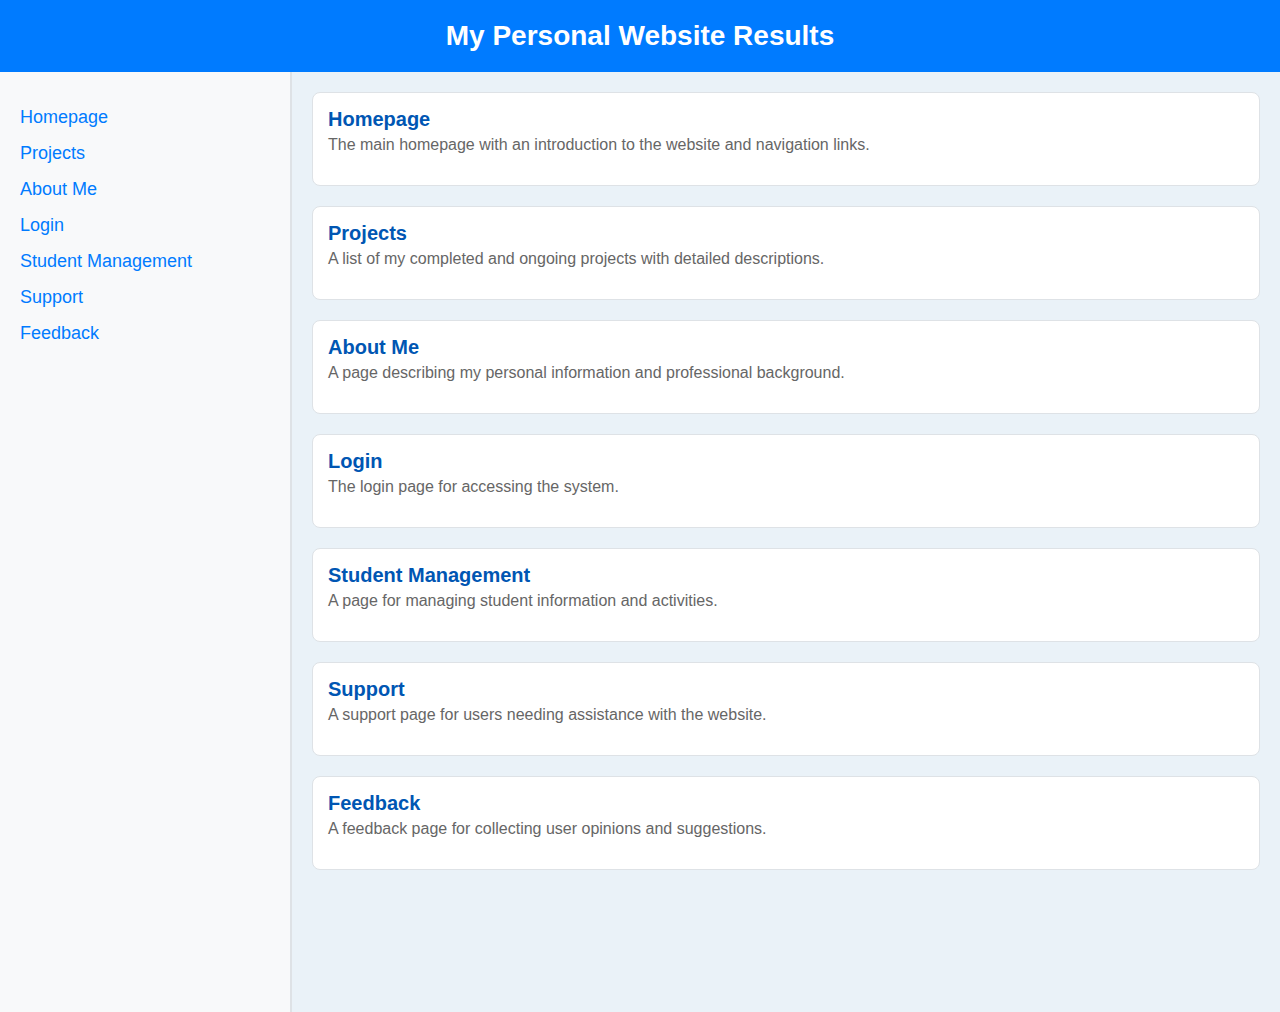
==== index.html @ abbb1fc9 "Add files via upload" ====
<!DOCTYPE html>
<html lang="en">
<head>
  <meta charset="UTF-8">
  <meta name="viewport" content="width=device-width, initial-scale=1.0">
  <title>My Results</title>
  <style>
    body {
      font-family: 'Roboto', Arial, sans-serif;
      background-color: #eaf2f8;
      margin: 0;
      padding: 0;
      color: #333;
    }

    .header {
      background-color: #007bff;
      color: white;
      padding: 20px;
      text-align: center;
      font-size: 28px;
      font-weight: bold;
    }

    .layout {
      display: flex;
      flex-wrap: wrap;
    }

    .sidebar {
      background-color: #f8f9fa;
      padding: 20px;
      width: 250px;
      min-height: 100vh;
      border-right: 2px solid #dee2e6;
    }

    .sidebar-item {
      margin: 15px 0;
    }

    .sidebar-item a {
      text-decoration: none;
      color: #007bff;
      font-size: 18px;
    }

    .sidebar-item a:hover {
      text-decoration: underline;
    }

    .main-content {
      flex: 1;
      padding: 20px;
    }

    .result-item {
      margin-bottom: 20px;
      padding: 15px;
      border: 1px solid #dee2e6;
      border-radius: 8px;
      background-color: #ffffff;
      transition: box-shadow 0.3s;
    }

    .result-item:hover {
      box-shadow: 0 4px 8px rgba(0, 0, 0, 0.1);
    }

    .result-item a {
      text-decoration: none;
      color: #0056b3;
      font-weight: bold;
      font-size: 20px;
    }

    .result-item a:hover {
      text-decoration: underline;
    }

    .description {
      color: #666;
      font-size: 16px;
      margin-top: 5px;
    }

    @media (max-width: 768px) {
      .layout {
        flex-direction: column;
      }

      .sidebar {
        width: 100%;
        border-right: none;
        border-bottom: 2px solid #dee2e6;
      }

      .main-content {
        padding-top: 0;
      }
    }
  </style>
</head>
<body>
  <div class="header">
    My Personal Website Results
  </div>
  <div class="layout">
    <div class="sidebar">
      <div class="sidebar-item">
        <a href="https://nhatquan-2005.github.io/hci2025group12/index.html">Homepage</a>
      </div>
      <div class="sidebar-item">
        <a href="https://nhatquan-2005.github.io/hci2025group12/project.html">Projects</a>
      </div>
      <div class="sidebar-item">
        <a href="https://nhatquan-2005.github.io/hci2025group12/about.html">About Me</a>
      </div>
      <div class="sidebar-item">
        <a href="https://nhatquan-2005.github.io/hci2025group12/login.html">Login</a>
      </div>
      <div class="sidebar-item">
        <a href="https://nhatquan-2005.github.io/hci2025group12/student-management.html">Student Management</a>
      </div>
      <div class="sidebar-item">
        <a href="https://nhatquan-2005.github.io/hci2025group12/support.html">Support</a>
      </div>
      <div class="sidebar-item">
        <a href="https://nhatquan-2005.github.io/hci2025group12/feedback.html">Feedback</a>
      </div>
    </div>
    <div class="main-content">
      <div class="result-item">
        <a href="https://nhatquan-2005.github.io/hci2025group12/index.html">Homepage</a>
        <p class="description">The main homepage with an introduction to the website and navigation links.</p>
      </div>
      <div class="result-item">
        <a href="https://nhatquan-2005.github.io/hci2025group12/project.html">Projects</a>
        <p class="description">A list of my completed and ongoing projects with detailed descriptions.</p>
      </div>
      <div class="result-item">
        <a href="https://nhatquan-2005.github.io/hci2025group12/about.html">About Me</a>
        <p class="description">A page describing my personal information and professional background.</p>
      </div>
      <div class="result-item">
        <a href="https://nhatquan-2005.github.io/hci2025group12/login.html">Login</a>
        <p class="description">The login page for accessing the system.</p>
      </div>
      <div class="result-item">
        <a href="https://nhatquan-2005.github.io/hci2025group12/student-management.html">Student Management</a>
        <p class="description">A page for managing student information and activities.</p>
      </div>
      <div class="result-item">
        <a href="https://nhatquan-2005.github.io/hci2025group12/support.html">Support</a>
        <p class="description">A support page for users needing assistance with the website.</p>
      </div>
      <div class="result-item">
        <a href="https://nhatquan-2005.github.io/hci2025group12/feedback.html">Feedback</a>
        <p class="description">A feedback page for collecting user opinions and suggestions.</p>
      </div>
    </div>
  </div>
</body>
</html>
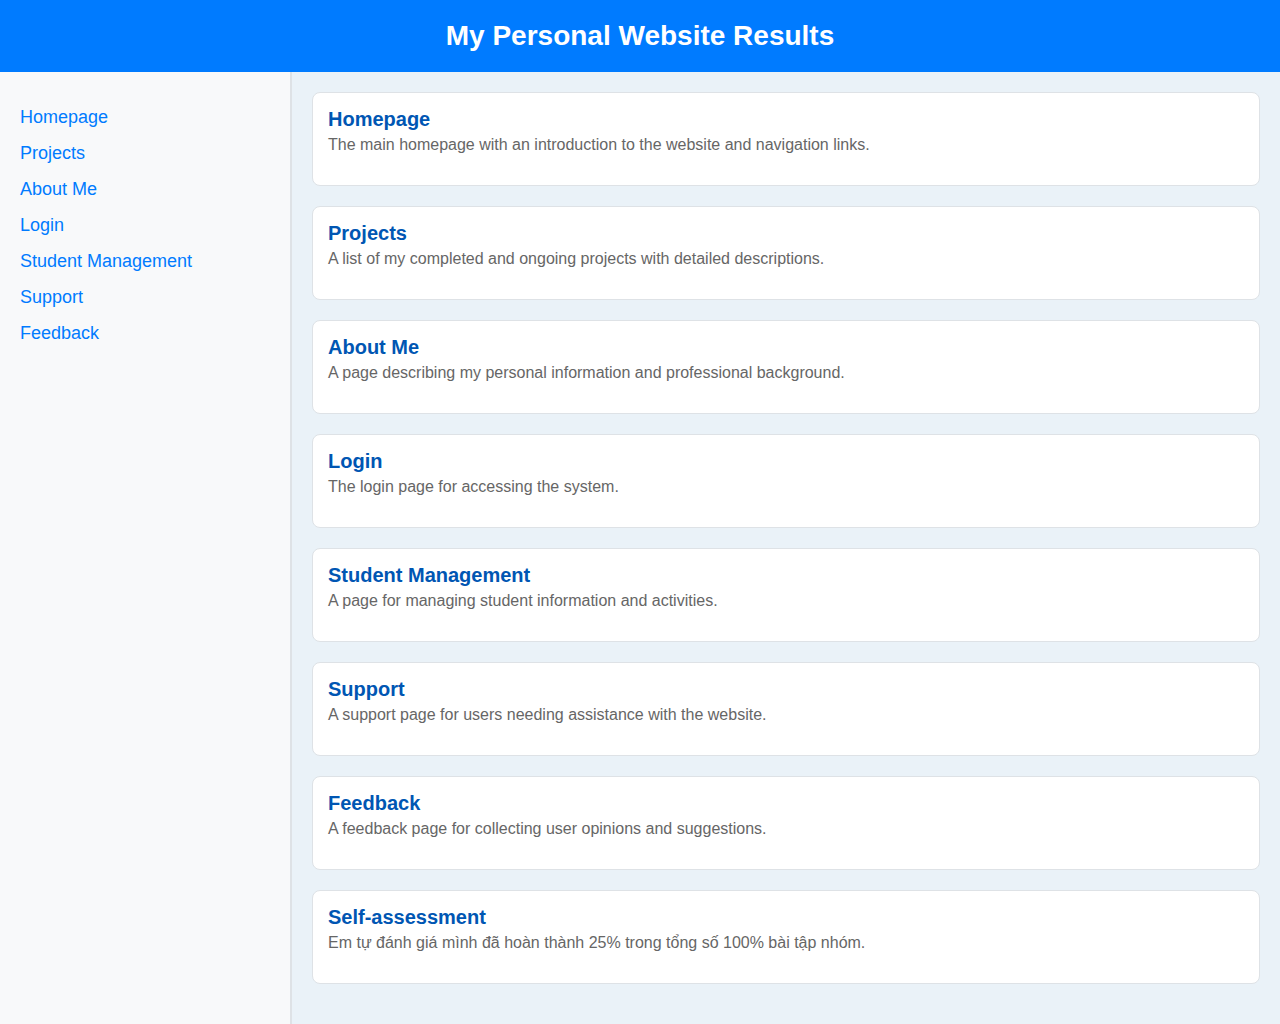
==== commit cbf56e3e: "Update index.html" ====
--- a/index.html
+++ b/index.html
@@ -158,6 +158,10 @@
         <a href="https://nhatquan-2005.github.io/hci2025group12/feedback.html">Feedback</a>
         <p class="description">A feedback page for collecting user opinions and suggestions.</p>
       </div>
+      <div class="result-item">
+        <a href="#">Self-assessment</a>
+        <p class="description">Em tự đánh giá mình đã hoàn thành 25% trong tổng số 100% bài tập nhóm.</p>
+      </div>
     </div>
   </div>
 </body>
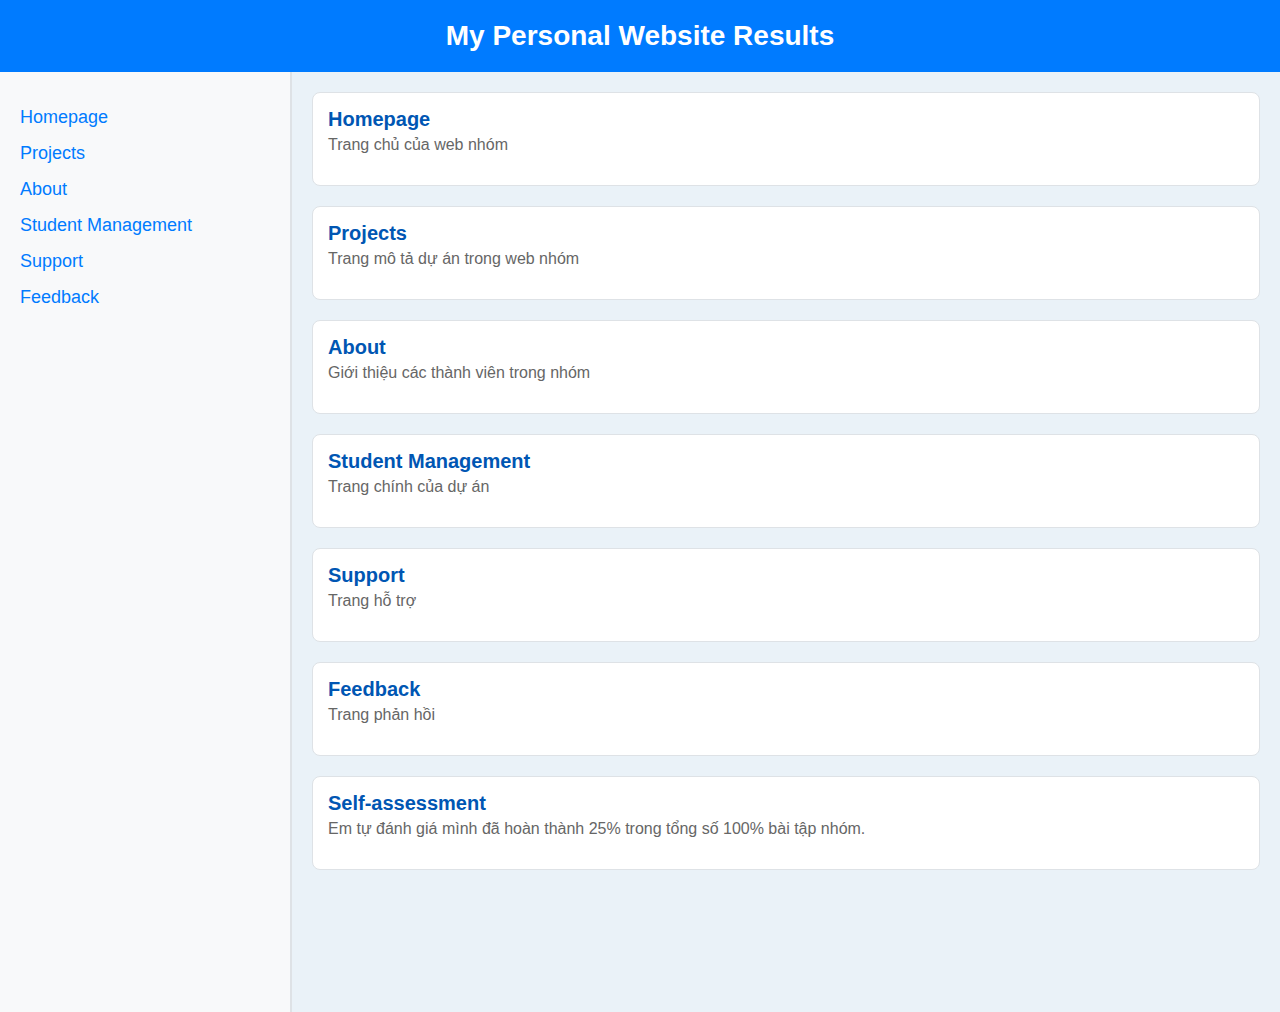
==== commit 34345b53: "Update index.html" ====
--- a/index.html
+++ b/index.html
@@ -114,10 +114,7 @@
         <a href="https://nhatquan-2005.github.io/hci2025group12/project.html">Projects</a>
       </div>
       <div class="sidebar-item">
-        <a href="https://nhatquan-2005.github.io/hci2025group12/about.html">About Me</a>
-      </div>
-      <div class="sidebar-item">
-        <a href="https://nhatquan-2005.github.io/hci2025group12/login.html">Login</a>
+        <a href="https://nhatquan-2005.github.io/hci2025group12/about.html">About</a>
       </div>
       <div class="sidebar-item">
         <a href="https://nhatquan-2005.github.io/hci2025group12/student-management.html">Student Management</a>
@@ -132,31 +129,27 @@
     <div class="main-content">
       <div class="result-item">
         <a href="https://nhatquan-2005.github.io/hci2025group12/index.html">Homepage</a>
-        <p class="description">The main homepage with an introduction to the website and navigation links.</p>
+        <p class="description">Trang chủ của web nhóm</p>
       </div>
       <div class="result-item">
         <a href="https://nhatquan-2005.github.io/hci2025group12/project.html">Projects</a>
-        <p class="description">A list of my completed and ongoing projects with detailed descriptions.</p>
+        <p class="description">Trang mô tả dự án trong web nhóm</p>
       </div>
       <div class="result-item">
-        <a href="https://nhatquan-2005.github.io/hci2025group12/about.html">About Me</a>
-        <p class="description">A page describing my personal information and professional background.</p>
-      </div>
-      <div class="result-item">
-        <a href="https://nhatquan-2005.github.io/hci2025group12/login.html">Login</a>
-        <p class="description">The login page for accessing the system.</p>
+        <a href="https://nhatquan-2005.github.io/hci2025group12/about.html">About</a>
+        <p class="description">Giới thiệu các thành viên trong nhóm</p>
       </div>
       <div class="result-item">
         <a href="https://nhatquan-2005.github.io/hci2025group12/student-management.html">Student Management</a>
-        <p class="description">A page for managing student information and activities.</p>
+        <p class="description">Trang chính của dự án</p>
       </div>
       <div class="result-item">
         <a href="https://nhatquan-2005.github.io/hci2025group12/support.html">Support</a>
-        <p class="description">A support page for users needing assistance with the website.</p>
+        <p class="description">Trang hỗ trợ</p>
       </div>
       <div class="result-item">
         <a href="https://nhatquan-2005.github.io/hci2025group12/feedback.html">Feedback</a>
-        <p class="description">A feedback page for collecting user opinions and suggestions.</p>
+        <p class="description">Trang phản hồi</p>
       </div>
       <div class="result-item">
         <a href="#">Self-assessment</a>
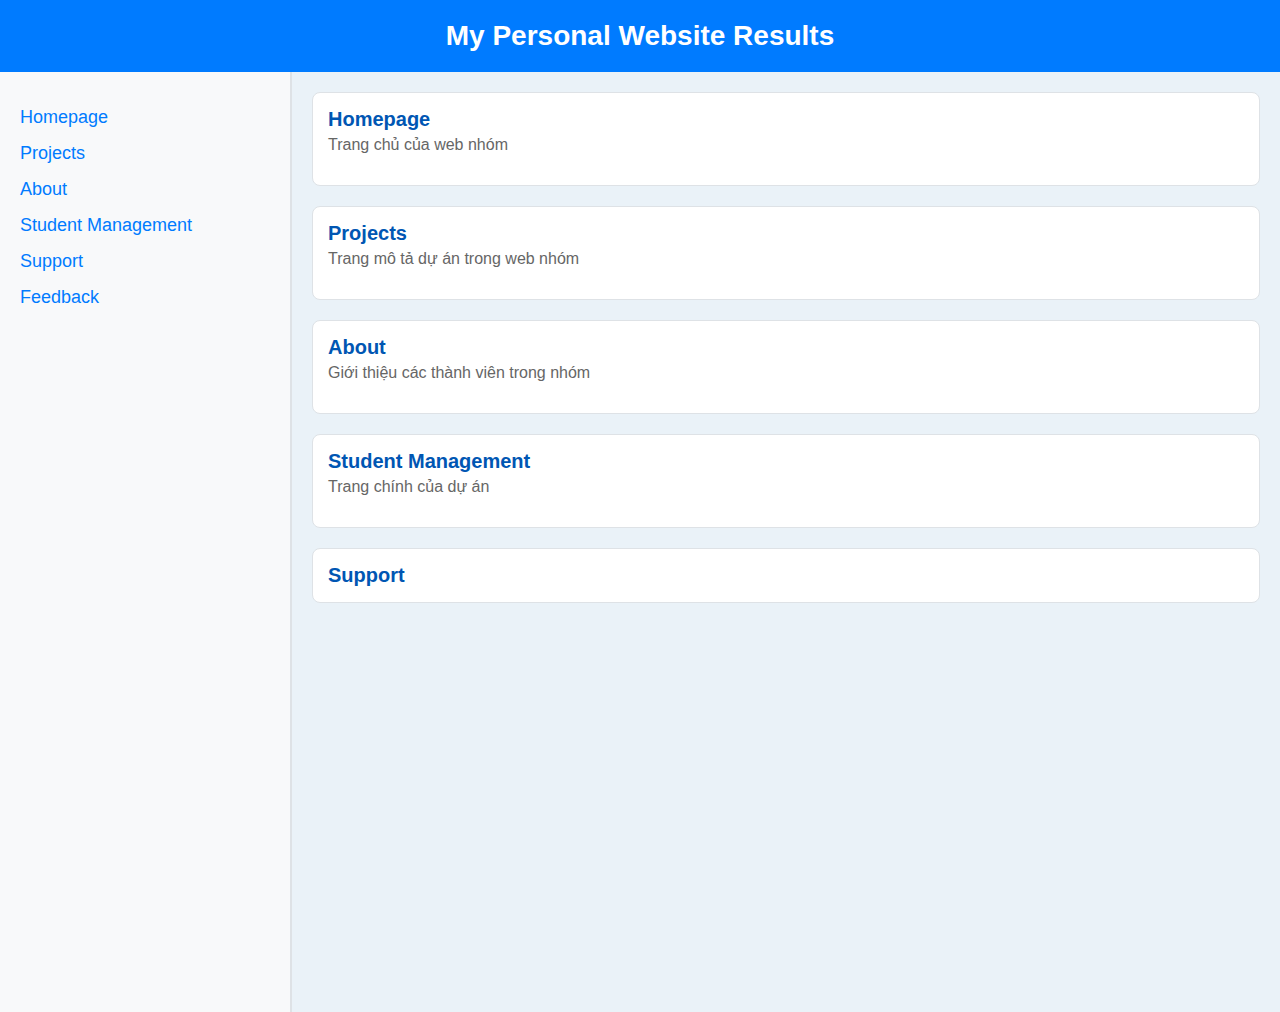
==== commit c8511f54: "Update index.html" ====
--- a/index.html
+++ b/index.html
@@ -145,15 +145,7 @@
       </div>
       <div class="result-item">
         <a href="https://nhatquan-2005.github.io/hci2025group12/support.html">Support</a>
-        <p class="description">Trang hỗ trợ</p>
-      </div>
-      <div class="result-item">
-        <a href="https://nhatquan-2005.github.io/hci2025group12/feedback.html">Feedback</a>
-        <p class="description">Trang phản hồi</p>
-      </div>
-      <div class="result-item">
-        <a href="#">Self-assessment</a>
-        <p class="description">Em tự đánh giá mình đã hoàn thành 25% trong tổng số 100% bài tập nhóm.</p>
+        <p class="de20% trong tổng số 100% bài tập nhóm.</p>
       </div>
     </div>
   </div>
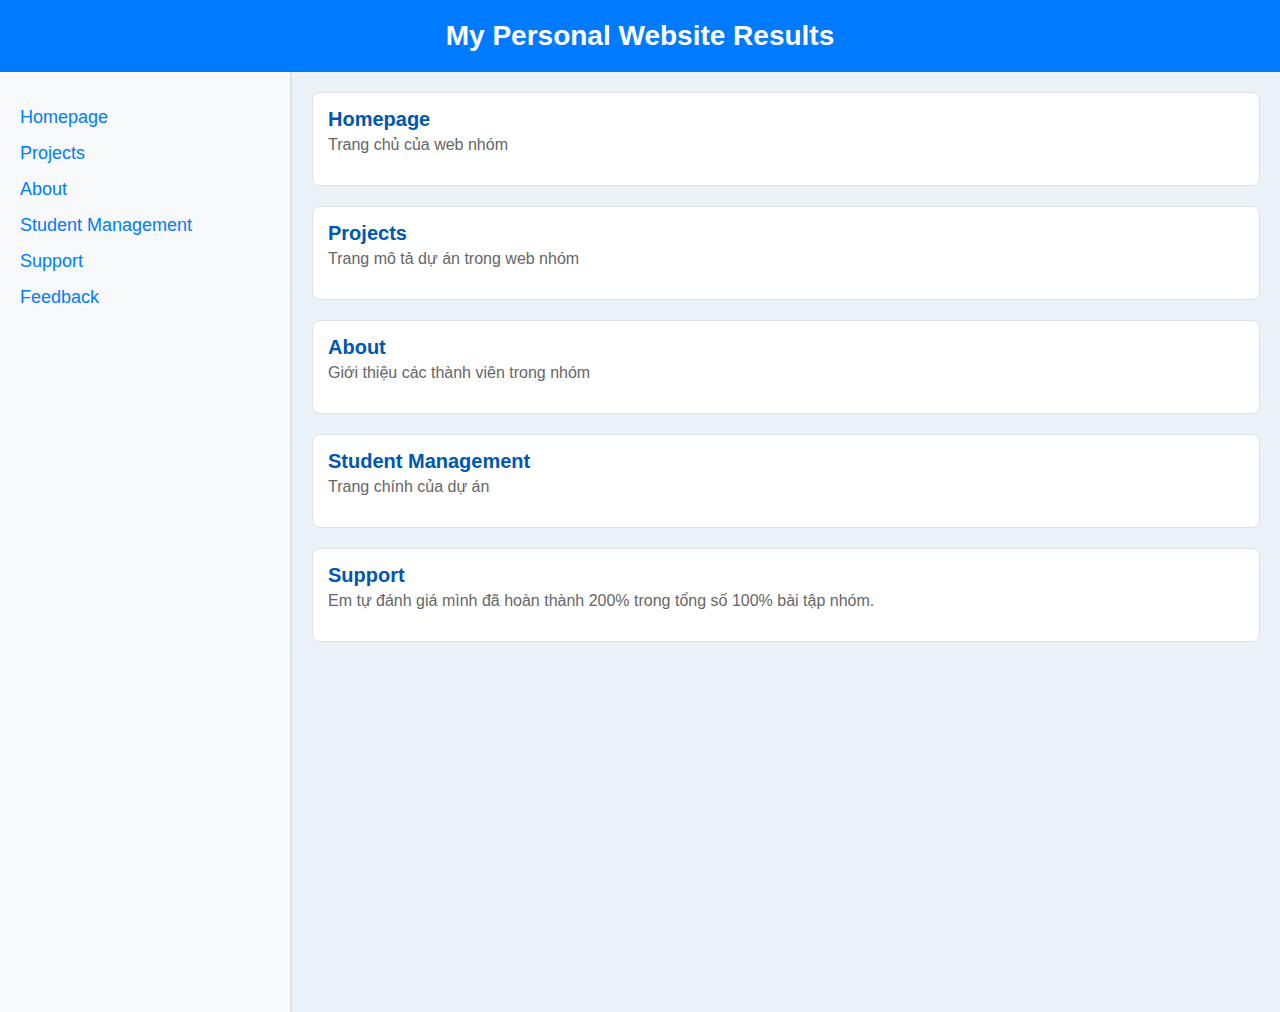
==== commit c0137ef1: "Update index.html" ====
--- a/index.html
+++ b/index.html
@@ -145,7 +145,7 @@
       </div>
       <div class="result-item">
         <a href="https://nhatquan-2005.github.io/hci2025group12/support.html">Support</a>
-        <p class="de20% trong tổng số 100% bài tập nhóm.</p>
+        <p class="description">Em tự đánh giá mình đã hoàn thành 200% trong tổng số 100% bài tập nhóm.</p>
       </div>
     </div>
   </div>
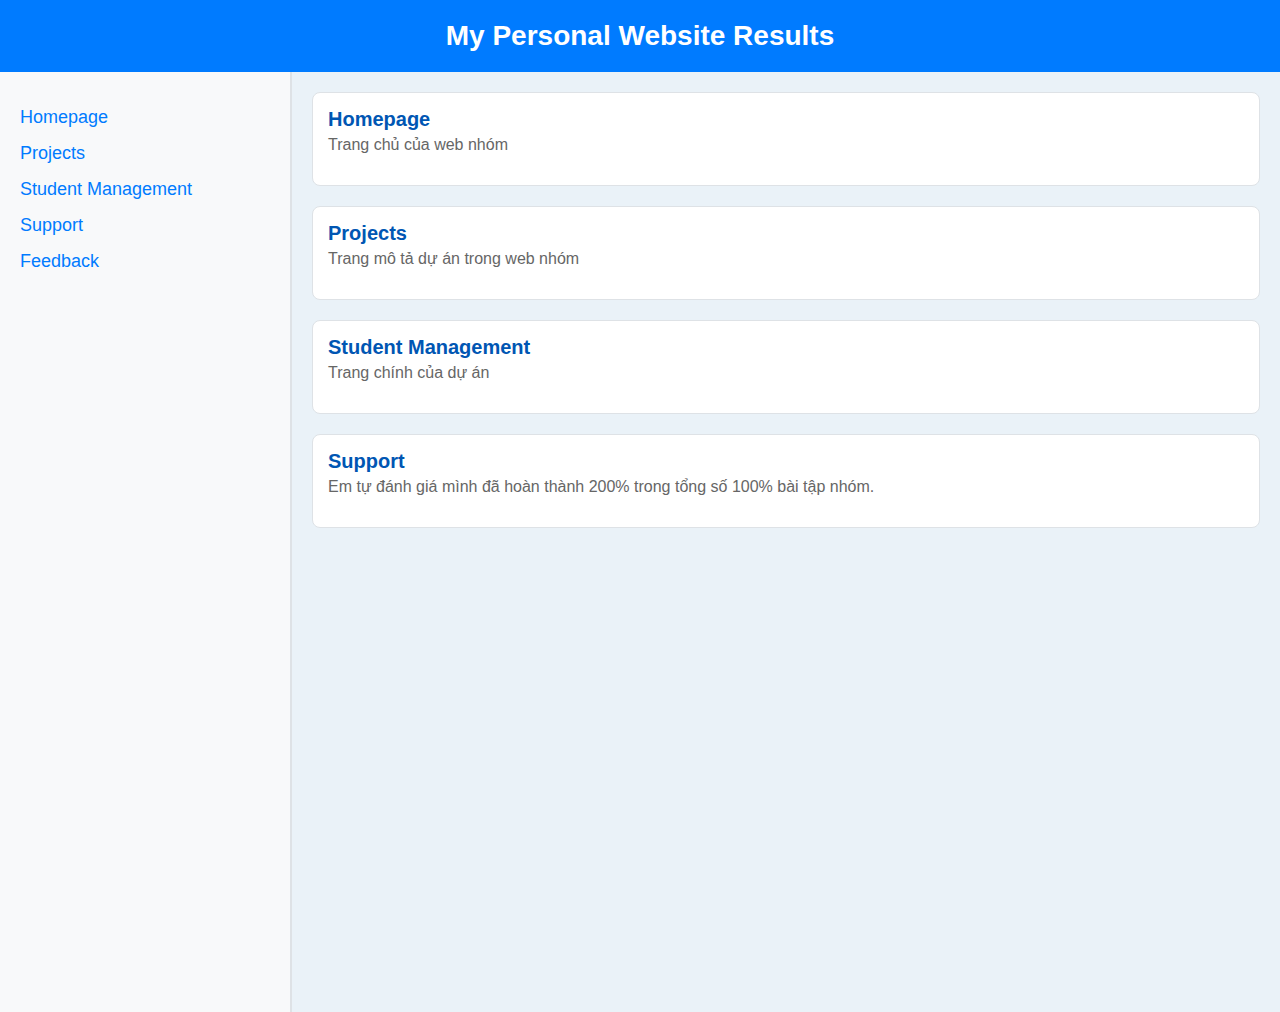
==== commit aaad348c: "Update index.html" ====
--- a/index.html
+++ b/index.html
@@ -114,9 +114,6 @@
         <a href="https://nhatquan-2005.github.io/hci2025group12/project.html">Projects</a>
       </div>
       <div class="sidebar-item">
-        <a href="https://nhatquan-2005.github.io/hci2025group12/about.html">About</a>
-      </div>
-      <div class="sidebar-item">
         <a href="https://nhatquan-2005.github.io/hci2025group12/student-management.html">Student Management</a>
       </div>
       <div class="sidebar-item">
@@ -136,10 +133,6 @@
         <p class="description">Trang mô tả dự án trong web nhóm</p>
       </div>
       <div class="result-item">
-        <a href="https://nhatquan-2005.github.io/hci2025group12/about.html">About</a>
-        <p class="description">Giới thiệu các thành viên trong nhóm</p>
-      </div>
-      <div class="result-item">
         <a href="https://nhatquan-2005.github.io/hci2025group12/student-management.html">Student Management</a>
         <p class="description">Trang chính của dự án</p>
       </div>
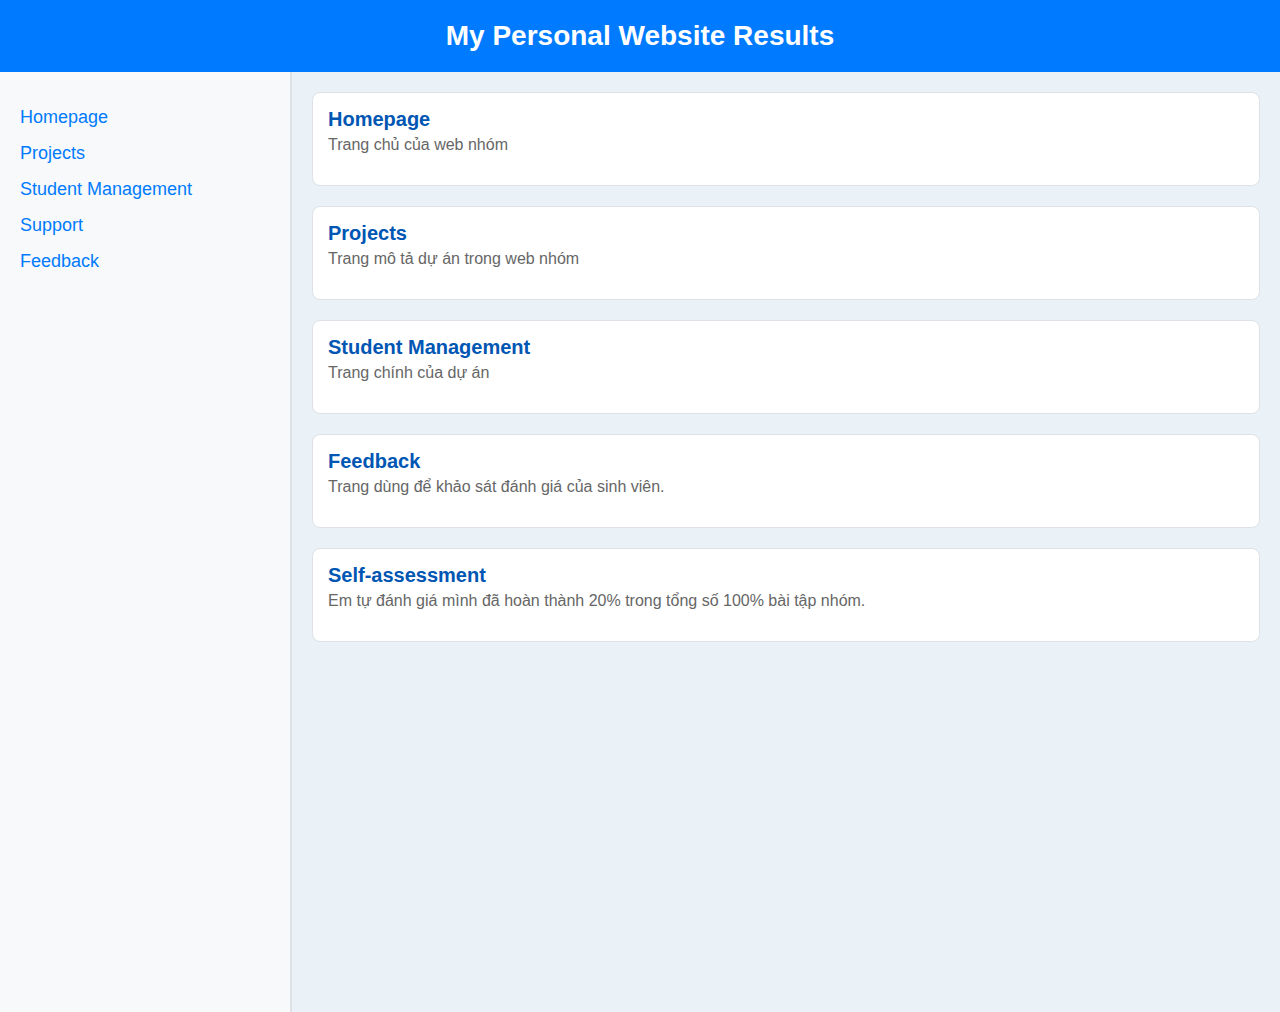
==== commit 5f2e25c3: "Update index.html" ====
--- a/index.html
+++ b/index.html
@@ -137,8 +137,12 @@
         <p class="description">Trang chính của dự án</p>
       </div>
       <div class="result-item">
-        <a href="https://nhatquan-2005.github.io/hci2025group12/support.html">Support</a>
-        <p class="description">Em tự đánh giá mình đã hoàn thành 200% trong tổng số 100% bài tập nhóm.</p>
+        <a href="https://nhatquan-2005.github.io/hci2025group12/feedback.html">Feedback</a>
+        <p class="description">Trang dùng để khảo sát đánh giá của sinh viên.</p>
+      </div>
+      <div class="result-item">
+        <a href="#">Self-assessment</a>
+        <p class="description">Em tự đánh giá mình đã hoàn thành 20% trong tổng số 100% bài tập nhóm.</p>
       </div>
     </div>
   </div>
